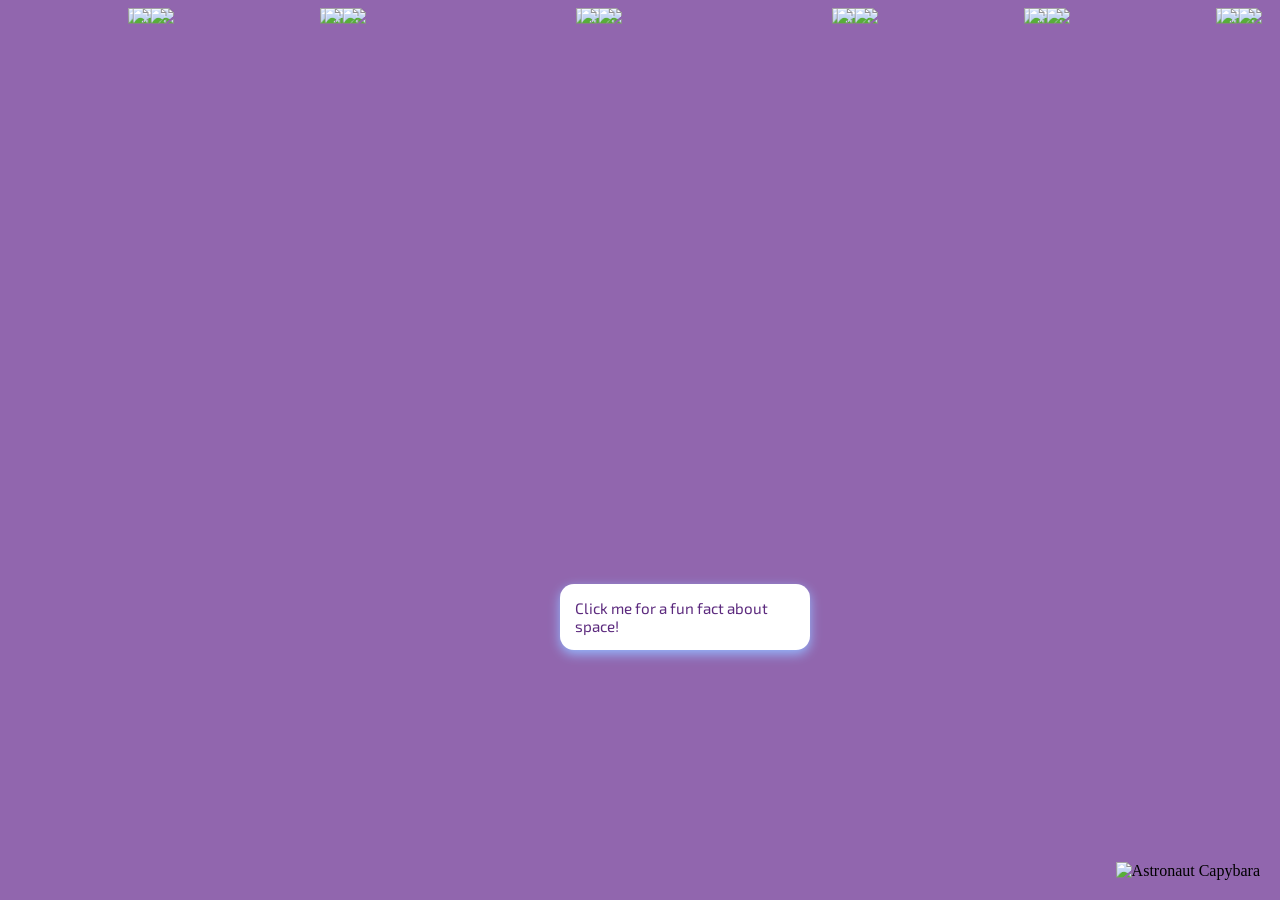
==== index.html @ 2677c189 "Rename home.html to index.html" ====
<!DOCTYPE html>
<html lang="en">
    <head>
        <meta charset="UTF-8">
        <meta name="viewport" content="width = device-width, initial-scale=1.0">
        <title>Blair's  Portfolio</title>
        <link rel="stylesheet" href="styles.css">
        <link rel="preconnect" href="https://fonts.googleapis.com">
        <link rel="preconnect" href="https://fonts.gstatic.com" crossorigin>
        <link href="https://fonts.googleapis.com/css2?family=Exo+2:ital,wght@0,100..900;1,100..900&display=swap" rel="stylesheet">
    </head>
    <body>
        <div class="star2">
            <img class = "star s1" src="Images/star.png">
            <img class = "star s2" src="Images/star.png">
            <img class = "star s3" src="Images/star.png">
            <img class = "star s4" src="Images/star.png">
            <img class = "star s5" src="Images/star.png">
            <img class = "star s6" src="Images/star.png">
        </div>
        <div class="star3">
            <img class = "star s1" src="Images/star.png">
            <img class = "star s2" src="Images/star.png">
            <img class = "star s3" src="Images/star.png">
            <img class = "star s4" src="Images/star.png">
            <img class = "star s5" src="Images/star.png">
            <img class = "star s6" src="Images/star.png">
        </div>
        <div class="star4">
            <img class = "star s1" src="Images/star.png">
            <img class = "star s2" src="Images/star.png">
            <img class = "star s3" src="Images/star.png">
            <img class = "star s4" src="Images/star.png">
            <img class = "star s5" src="Images/star.png">
            <img class = "star s6" src="Images/star.png">
        </div>
        <div class="star5">
            <img class = "star s1" src="Images/star.png">
            <img class = "star s2" src="Images/star.png">
            <img class = "star s3" src="Images/star.png">
            <img class = "star s4" src="Images/star.png">
            <img class = "star s5" src="Images/star.png">
            <img class = "star s6" src="Images/star.png">
        </div>
        <div class="star6">
            <img class = "star s1" src="Images/star.png">
            <img class = "star s2" src="Images/star.png">
            <img class = "star s3" src="Images/star.png">
            <img class = "star s4" src="Images/star.png">
            <img class = "star s5" src="Images/star.png">
            <img class = "star s6" src="Images/star.png">
        </div>
        <div class="capy-cont">
            <img src="Images/capy (1).png" alt="Astronaut Capybara" id="capy">
            <div id="capyBubble" class="bubble">
                
                Click me for a fun fact about space!
            </div>
        </div>
    <script src="javascript.js"></script>   
    
    </body>
</html>
---- styles.css ----
.capy-cont{
    position: fixed;
    bottom: 20px;
    right: 20px;
    z-index: 1000;
}

@media (min-width: 769px) {
    #capy {
    width: 500px;
    height: auto;
    cursor: pointer;
    transition: transform 0.2s ease;
    }

    .bubble{
        position: absolute;
        bottom: 230px;
        right: 450px;
        background: #fff;
        border-radius: 14px;
        box-shadow: 0 4px 12px rgb(149, 186, 255);
        width: 220px;
        padding: 15px;
        font-family: 'Exo 2';
        text-align: left;
        font-size: 0.95rem;
        color:#5c2a7e;
        pointer-events: none;
        transition: opacity 0.3s ease;
    }
}


@media (max-width: 768px) {
    #capy {
        width: 300px;
    }
    
    .bubble {
        position: absolute;
        bottom: 104%;
        left: 45%;
        transform: translateX(-40%);
        width: 160px;
        font-size: 0.85rem;
        background: #fff;
        border-radius: 14px;
        box-shadow: 0 4px 12px rgb(149, 186, 255);
        padding: 15px;
        font-family: 'Exo 2';
        text-align: left;
        font-size: 0.95rem;
        color:#5c2a7e;
        pointer-events: none;
        transition: opacity 0.3s ease;
    }
}

#capy:hover{
    transform: scale(1.05);
}


.bubble.show {
    opacity: 1;
    color: rgb(185, 109, 198);
    font-weight: 600;
}

#closeBubble {
    position: absolute;
    top: 4px;
    right: 8px;
    cursor: pointer;
    font-weight: bold;
}

.stars {
    position: fixed;
    inset: 0;
    overflow: hidden;
    z-index: 0;
}

.star2 img {
    position: absolute;
    width: 30px;
}
.star3 img {
    position: absolute;
    transform: translateX(30px);
    width: 30px;
}
.star4 img {
    position: absolute;
    transform: translateX(50%);
    width: 30px;
}

.star5 img {
    position: absolute;
    transform: translateX(75%);
    width: 30px;
}
.star6 img {
    position: absolute;
    transform: translateX(15%);
    width: 30px;
}

.star {
    width: 30px;
    animation: fall 10s linear infinite;
}

.s1 { left: 10%; animation-duration: 12s;}
.s2 { left: 25%; animation-duration: 16s; animation-delay: -2s;}
.s3 { left: 45%; animation-duration: 14s; animation-delay: -6s;}
.s4 { left: 65%; animation-duration: 18s; animation-delay: -4s;}
.s5 { left: 80%; animation-duration: 13s; animation-delay: -8s;}
.s6 { left: 95%; animation-duration: 15s; animation-delay: -11s;}

@keyframes popIn {
    0% {transform: translateX(-50%) scale(0.6);}
    60% {transform: translateX(-50) scale(1.05);}
    100% {transform: translateX(-50%) scale(1);}
}
body{
    background-color: #9166ae;
}

@keyframes fall {
    from { transform: translateY(-100px);}

    to {transform: translateY(110vh);}
}
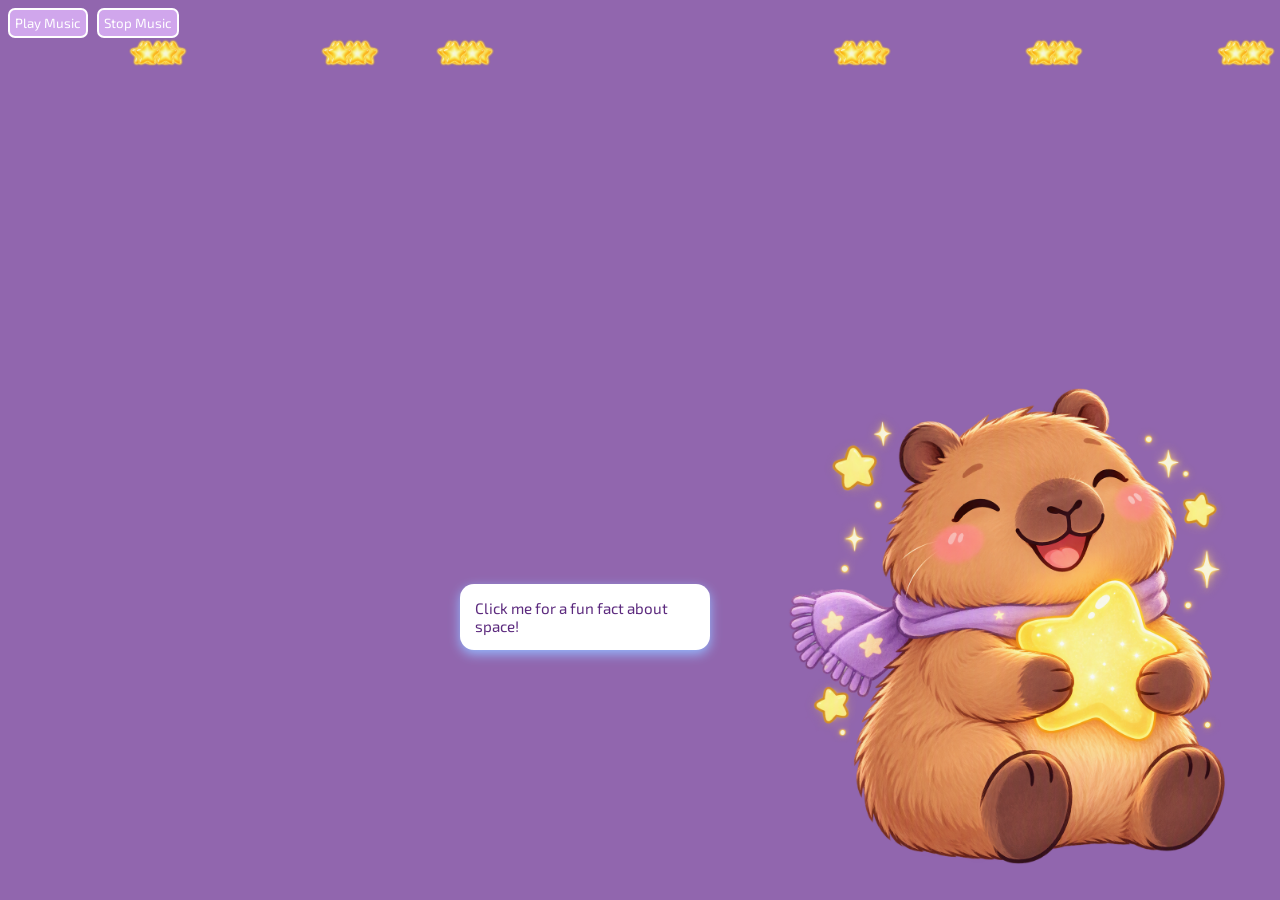
==== commit 95ee1ca7: "Add files via upload" ====
--- a/index.html
+++ b/index.html
@@ -10,6 +10,9 @@
         <link href="https://fonts.googleapis.com/css2?family=Exo+2:ital,wght@0,100..900;1,100..900&display=swap" rel="stylesheet">
     </head>
     <body>
+        <audio id="bg-music" src="chill blue calpis.mp3" loop></audio>
+        <button class = "btn" onclick = "playMusic()">Play Music</button>
+        <button class = "btn" onclick = "stopMusic()">Stop Music</button>
         <div class="star2">
             <img class = "star s1" src="Images/star.png">
             <img class = "star s2" src="Images/star.png">
@@ -60,4 +63,4 @@
     <script src="javascript.js"></script>   
     
     </body>
-</html>
+</html>
--- a/styles.css
+++ b/styles.css
@@ -16,7 +16,7 @@
     .bubble{
         position: absolute;
         bottom: 230px;
-        right: 450px;
+        right: 550px;
         background: #fff;
         border-radius: 14px;
         box-shadow: 0 4px 12px rgb(149, 186, 255);
@@ -116,7 +116,7 @@
 
 .s1 { left: 10%; animation-duration: 12s;}
 .s2 { left: 25%; animation-duration: 16s; animation-delay: -2s;}
-.s3 { left: 45%; animation-duration: 14s; animation-delay: -6s;}
+.s3 { left: 34%; animation-duration: 14s; animation-delay: -6s;}
 .s4 { left: 65%; animation-duration: 18s; animation-delay: -4s;}
 .s5 { left: 80%; animation-duration: 13s; animation-delay: -8s;}
 .s6 { left: 95%; animation-duration: 15s; animation-delay: -11s;}
@@ -130,6 +130,26 @@
     background-color: #9166ae;
 }
 
+.btn{
+    margin-right: 5px;
+    padding: 5px;
+    background: #d0a6ec;
+    border-radius: 7px;
+    border-style: solid;
+    border-color: #fff;
+    font-family: "Exo 2";
+    color: #fff;
+    cursor: pointer;
+}
+
+.btn:hover {
+    font-weight: 500;
+    color: #fff7bb;
+    background-color: #8236b5;
+    border-color: #fff7bb;
+    transform: scale(1.02);
+}
+
 @keyframes fall {
     from { transform: translateY(-100px);}
 
